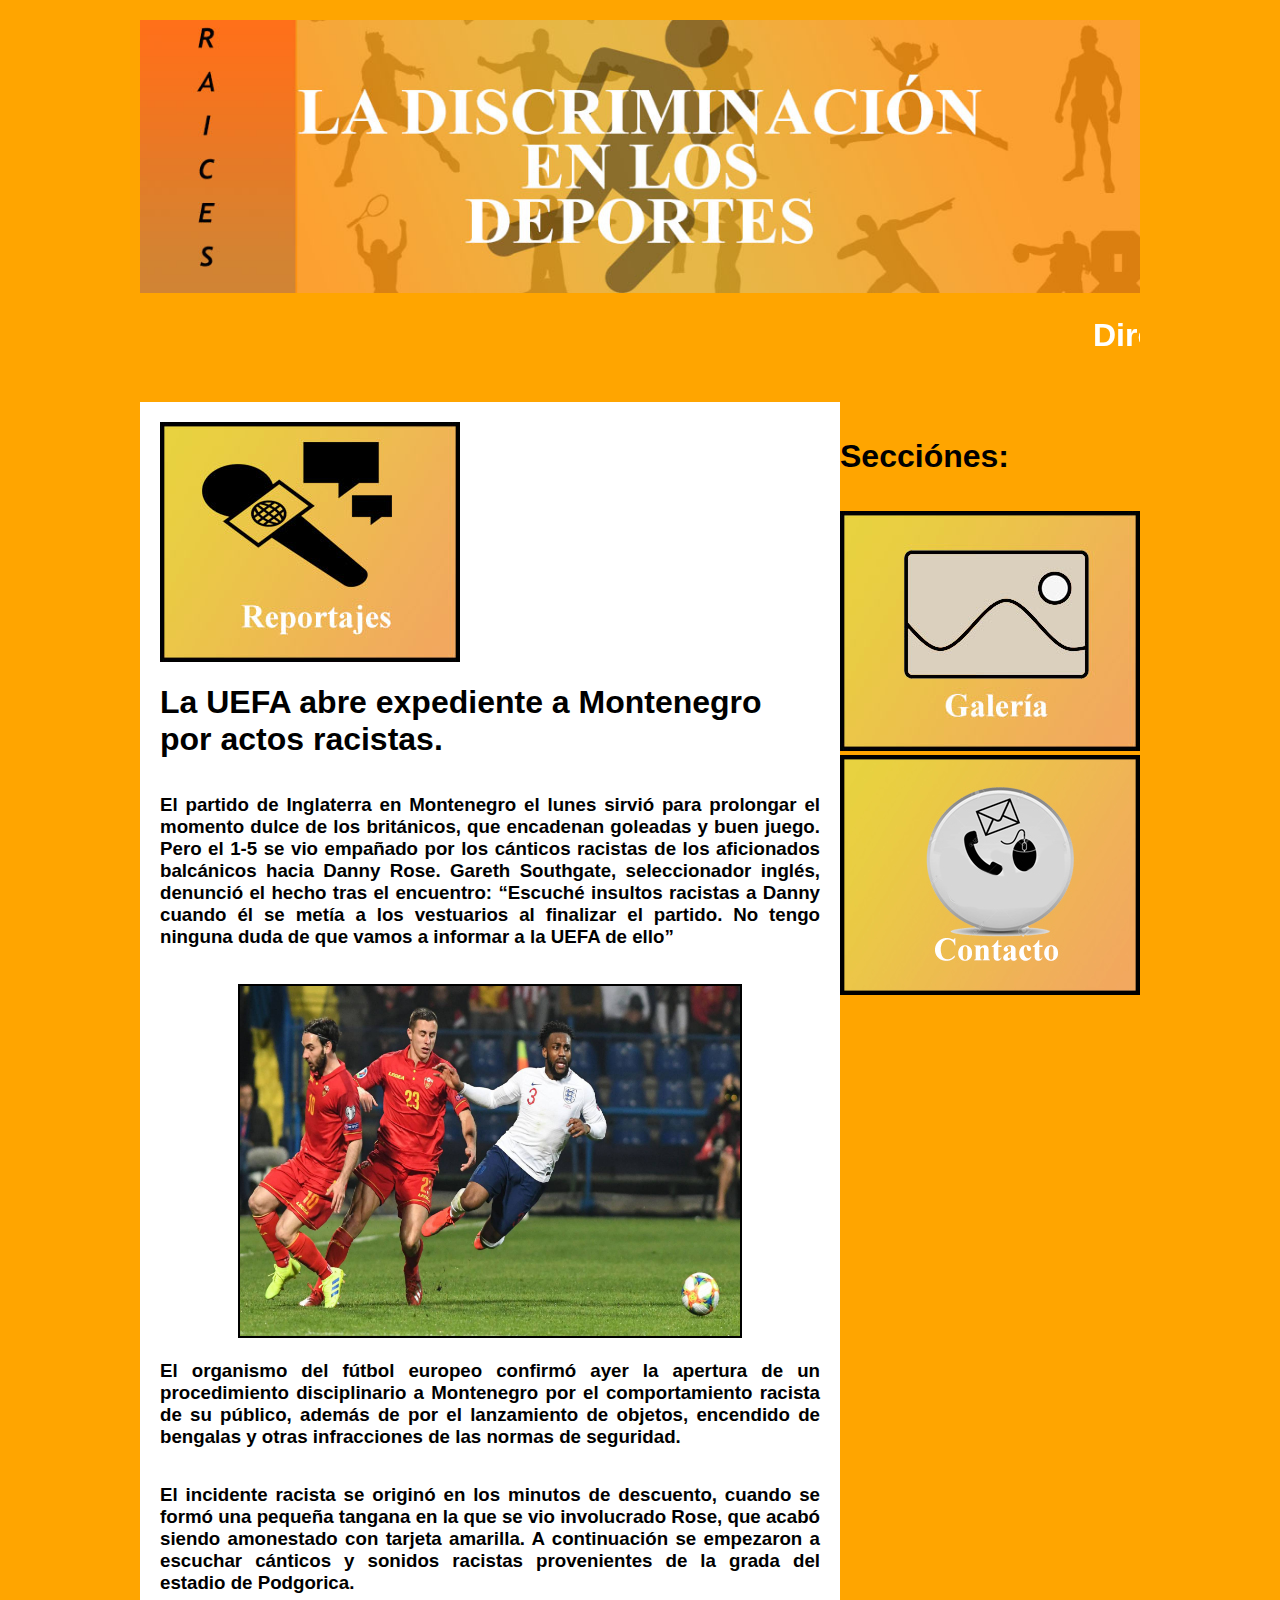
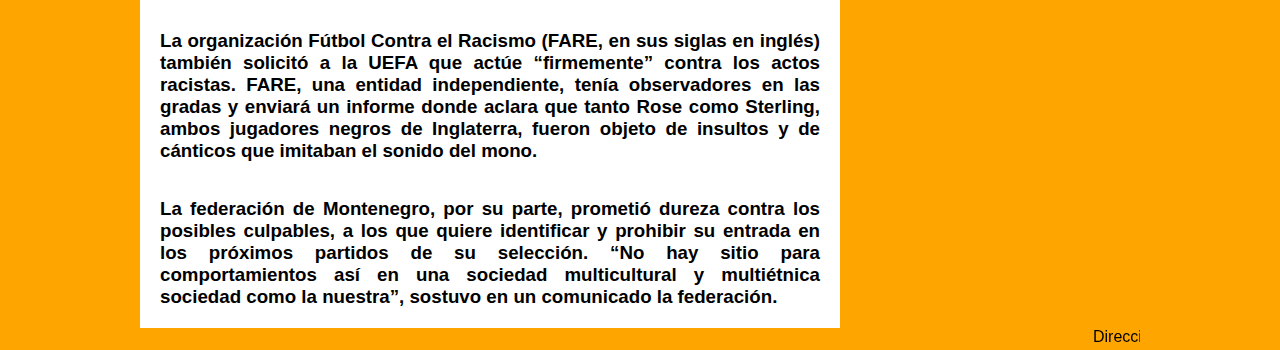
==== V1.html @ da719a33 "Add files via upload" ====
<!doctype html>
<html lang "en">
<head>
<meta http-equiv='Content-Type' content='text/html; charset=iso-8859-1' />
<title> Raices </title>
<link rel="stylesheet" href="css/estilos.css">
<meta name="viewport" content="width=device-width, user-scalable=no, initial-scale=1.0, maximum-scale=1.0, minimum-scale=1.0">
</head>

<body>

<div class="contenedor">

<header>

<li><a href="index.html"><img src="IMG/discriminacion.jpg"></a></li>

<h1><MARQUEE> Direcci�n: Michel Aparcana - Carlos T�pac Yupanqui Mes�as </MARQUEE></h1>
</header>

<section class="main"> 

<td><a href="v2.html" target="_blank"><img src="IMG/reportajes.jpg" width="300" height="240"></a>
<br> </br>
<h1>La UEFA abre expediente a Montenegro por actos racistas. </h1>

<br> </br>
<h3 align="justify">El partido de Inglaterra en Montenegro el lunes sirvi� para prolongar el momento dulce de los brit�nicos, que encadenan goleadas y buen juego. Pero el 1-5 se vio empa�ado por los c�nticos racistas de los aficionados balc�nicos hacia Danny Rose. Gareth Southgate, seleccionador ingl�s, denunci� el hecho tras el encuentro: �Escuch� insultos racistas a Danny cuando �l se met�a a los vestuarios al finalizar el partido. No tengo ninguna duda de que vamos a informar a la UEFA de ello�</h3>
  
<br> </br>
<p align="center"><img border="2" src="IMG/reportaje1.jpg" width="500" height="350"> 
<br> </br>

<h3 align="justify">El organismo del f�tbol europeo confirm� ayer la apertura de un procedimiento disciplinario a Montenegro por el comportamiento racista de su p�blico, adem�s de por el lanzamiento de objetos, encendido de bengalas y otras infracciones de las normas de seguridad.</h2>

<br> </br>

<h3 align="justify">El incidente racista se origin� en los minutos de descuento, cuando se form� una peque�a tangana en la que se vio involucrado Rose, que acab� siendo amonestado con tarjeta amarilla. A continuaci�n se empezaron a escuchar c�nticos y sonidos racistas provenientes de la grada del estadio de Podgorica.</h3>

<br> </br>

<h3 align="justify">La organizaci�n F�tbol Contra el Racismo (FARE, en sus siglas en ingl�s) tambi�n solicit� a la UEFA que act�e �firmemente� contra los actos racistas. FARE, una entidad independiente, ten�a observadores en las gradas y enviar� un informe donde aclara que tanto Rose como Sterling, ambos jugadores negros de Inglaterra, fueron objeto de insultos y de c�nticos que imitaban el sonido del mono.</h3>

<br> </br>

<h3 align="justify">La federaci�n de Montenegro, por su parte, prometi� dureza contra los posibles culpables, a los que quiere identificar y prohibir su entrada en los pr�ximos partidos de su selecci�n. �No hay sitio para comportamientos as� en una sociedad multicultural y multi�tnica sociedad como la nuestra�, sostuvo en un comunicado la federaci�n.</h3>


</section>

<aside> 

<br> </br>

<h1>Secci�nes:</h1>
<br> </br>
<td><a href="v2.html" target="_blank"><img src="IMG/galeria.jpg" width="300" height="240"></a>
</p>
<td><a href="v3.html" target="_blank"><img src="IMG/contactos.jpg" width="300" height="240"></a>
</p>
</aside>


<footer> 
<p>
<MARQUEE> Direccion: Michel Aparcana - Carlos T�pac Yupanqui  ___ Sector: Jaime Bausate y Meza E-mail: jbm@bausate.edu.pe COMUNICADOS </MARQUEE>
</p>
</footer>


</div>
</body>
</html>
---- css/estilos.css ----
* {
	margin: 0;
	padding: 0;
}

body {
    background: orange;
    font-family: Arial;
    /* color: black; */
}

.contenedor {
   /* width: 1000px; */
    /* width: 100%; */
    width: 80%;
    max-width: 1000px;
    /* max-width: 1000px; */
    margin: 0 auto;
    /* background: orange; */
    overflow: hidden;

}

header {
    width: 100%
    background: orange;
    margin: 20px 0;
    box-sizing: border-box;
}


header img{
	width: 100%;
	height: auto;
}

header h1 {
    color: white;
    padding: 20px 0;
    text-align: center;
}



.main {
    /* width: 700px; */
    width: 70%;
    background: #fff;
    padding: 20px;
    float: left;
    box-sizing: border-box; 

main img{
	width: 50%;
	height: auto;
}


main video{ 
	width: 10%;
	height: auto;  
}


aside {
    /* width: 300px; */
    width: 20%;
    padding: 20px;
    box-sizing: border-box; 
    background: #ccc;
    float: left; 
}


footer {
    clear: both;
    float: left;
    margin-top: 20px;
    box-sizing: border-box; 
    width: 100%;
    padding: 20px;
    color: black;
    background: black;  
}
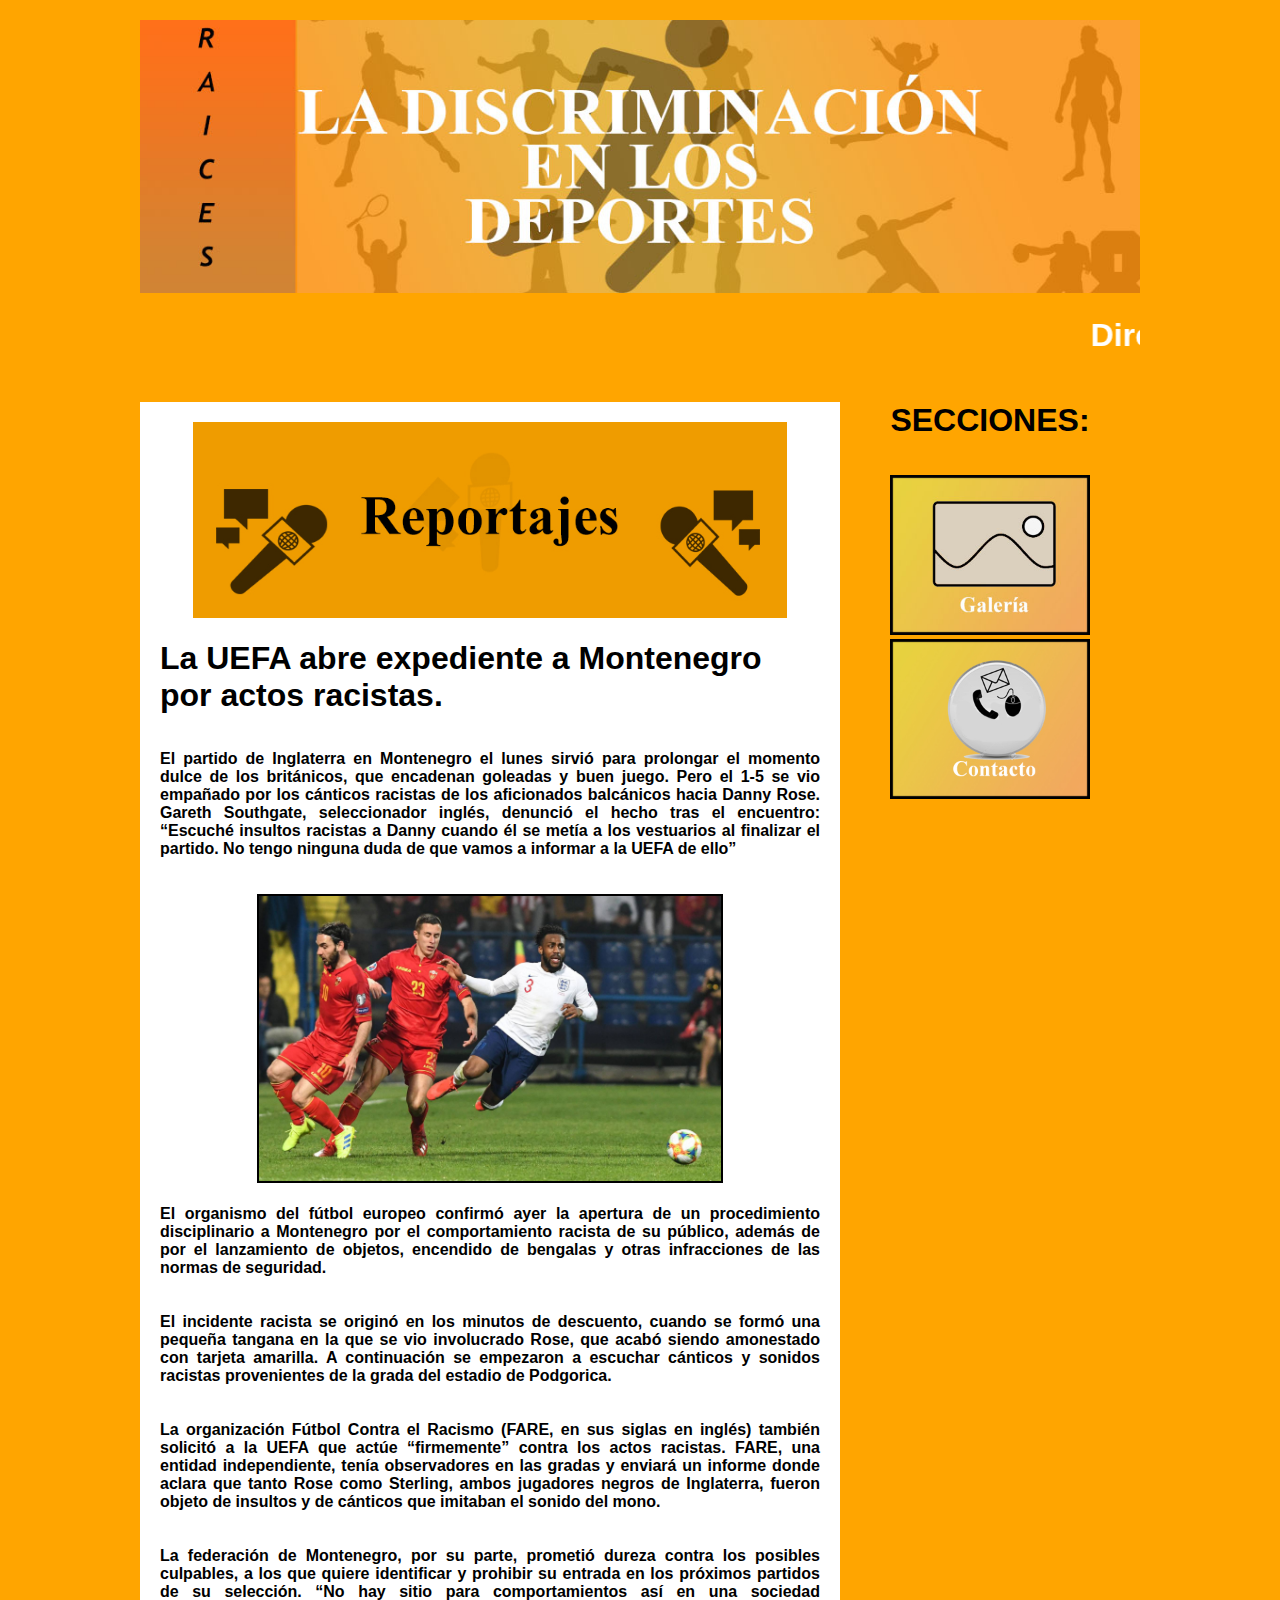
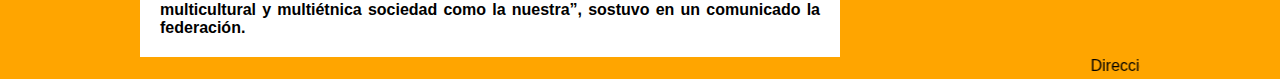
==== commit c104dd05: "Add files via upload" ====
--- a/V1.html
+++ b/V1.html
@@ -23,32 +23,31 @@
 
 <section class="main"> 
 
-<td><a href="v2.html" target="_blank"><img src="IMG/reportajes.jpg" width="300" height="240"></a>-
+<p align="center"><img src="IMG/reportajebanner.jpg" width="90%" height="40%"></a>
 <br> </br>
-<h1>La UEFA abre expediente a Montenegro por actos racistas. </h1>
+<h1 align="left"> La UEFA abre expediente a Montenegro por actos racistas. </h1>
  
 <br> </br>
-<h3 align="justify">El partido de Inglaterra en Montenegro el lunes sirvi� para prolongar el momento dulce de los brit�nicos, que encadenan goleadas y buen juego. Pero el 1-5 se vio empa�ado por los c�nticos racistas de los aficionados balc�nicos hacia Danny Rose. Gareth Southgate, seleccionador ingl�s, denunci� el hecho tras el encuentro: �Escuch� insultos racistas a Danny cuando �l se met�a a los vestuarios al finalizar el partido. No tengo ninguna duda de que vamos a informar a la UEFA de ello�</h3>
+<h4 align="justify">El partido de Inglaterra en Montenegro el lunes sirvi� para prolongar el momento dulce de los brit�nicos, que encadenan goleadas y buen juego. Pero el 1-5 se vio empa�ado por los c�nticos racistas de los aficionados balc�nicos hacia Danny Rose. Gareth Southgate, seleccionador ingl�s, denunci� el hecho tras el encuentro: �Escuch� insultos racistas a Danny cuando �l se met�a a los vestuarios al finalizar el partido. No tengo ninguna duda de que vamos a informar a la UEFA de ello�</h4>
   
 <br> </br>
-<p align="center"><img border="2" src="IMG/reportaje1.jpg" width="500" height="350"> 
+<p align="center"><img border="2" src="IMG/reportaje1.jpg" width="70%" height="40%"> 
 <br> </br>
 
-<h3 align="justify">El organismo del f�tbol europeo confirm� ayer la apertura de un procedimiento disciplinario a Montenegro por el comportamiento racista de su p�blico, adem�s de por el lanzamiento de objetos, encendido de bengalas y otras infracciones de las normas de seguridad.</h2>
+<h4 align="justify">El organismo del f�tbol europeo confirm� ayer la apertura de un procedimiento disciplinario a Montenegro por el comportamiento racista de su p�blico, adem�s de por el lanzamiento de objetos, encendido de bengalas y otras infracciones de las normas de seguridad.</h4>
 
 <br> </br>
 
-<h3 align="justify">El incidente racista se origin� en los minutos de descuento, cuando se form� una peque�a tangana en la que se vio involucrado Rose, que acab� siendo amonestado con tarjeta amarilla. A continuaci�n se empezaron a escuchar c�nticos y sonidos racistas provenientes de la grada del estadio de Podgorica.</h3>
+<h4 align="justify">El incidente racista se origin� en los minutos de descuento, cuando se form� una peque�a tangana en la que se vio involucrado Rose, que acab� siendo amonestado con tarjeta amarilla. A continuaci�n se empezaron a escuchar c�nticos y sonidos racistas provenientes de la grada del estadio de Podgorica.</h4>
 
 <br> </br>
 
-<h3 align="justify">La organizaci�n F�tbol Contra el Racismo (FARE, en sus siglas en ingl�s) tambi�n solicit� a la UEFA que act�e �firmemente� contra los actos racistas. FARE, una entidad independiente, ten�a observadores en las gradas y enviar� un informe donde aclara que tanto Rose como Sterling, ambos jugadores negros de Inglaterra, fueron objeto de insultos y de c�nticos que imitaban el sonido del mono.</h3>
+<h4 align="justify">La organizaci�n F�tbol Contra el Racismo (FARE, en sus siglas en ingl�s) tambi�n solicit� a la UEFA que act�e �firmemente� contra los actos racistas. FARE, una entidad independiente, ten�a observadores en las gradas y enviar� un informe donde aclara que tanto Rose como Sterling, ambos jugadores negros de Inglaterra, fueron objeto de insultos y de c�nticos que imitaban el sonido del mono.</h4>
 
 <br> </br>
 
-<h3 align="justify">La federaci�n de Montenegro, por su parte, prometi� dureza contra los posibles culpables, a los que quiere identificar y prohibir su entrada en los pr�ximos partidos de su selecci�n. �No hay sitio para comportamientos as� en una sociedad multicultural y multi�tnica sociedad como la nuestra�, sostuvo en un comunicado la federaci�n.</h3>
+<h4 align="justify">La federaci�n de Montenegro, por su parte, prometi� dureza contra los posibles culpables, a los que quiere identificar y prohibir su entrada en los pr�ximos partidos de su selecci�n. �No hay sitio para comportamientos as� en una sociedad multicultural y multi�tnica sociedad como la nuestra�, sostuvo en un comunicado la federaci�n.</h4>
  
 
@@ -56,13 +55,11 @@
 
 <aside> 
 
+<h1 align="center"> SECCIONES:</h1>
 <br> </br>
-
-<h1>Secci�nes:</h1>
-<br> </br>
-<td><a href="v2.html" target="_blank"><img src="IMG/galeria.jpg" width="300" height="240"></a>
+<p align="center"><td><a href="v2.html" target="_blank"><img src="IMG/galeria.jpg" width="20%" height="30%"></a>
 </p>
-<td><a href="v3.html" target="_blank"><img src="IMG/contactos.jpg" width="300" height="240"></a>
+<p align="center"><td><a href="v3.html" target="_blank"><img src="IMG/contactos.jpg" width="20%" height="30%"></a>
 </p> 
 </aside>
--- a/css/estilos.css
+++ b/css/estilos.css
@@ -53,20 +53,22 @@
     float: left;
     box-sizing: border-box; 
 
-main img{
-	width: 50%;
+.main img{ 
+	width: 100%; 
 	height: auto;
+
 }
 
 
-main video{ 
-	width: 10%;
+.main video{ 
+	/* width: 700px; */
+	width: auto; 
 	height: auto;  
 }
 
 
 aside {
-    /* width: 300px; */
+                      /* width: 300px; */
     width: 20%;
     padding: 20px;
     box-sizing: border-box; 
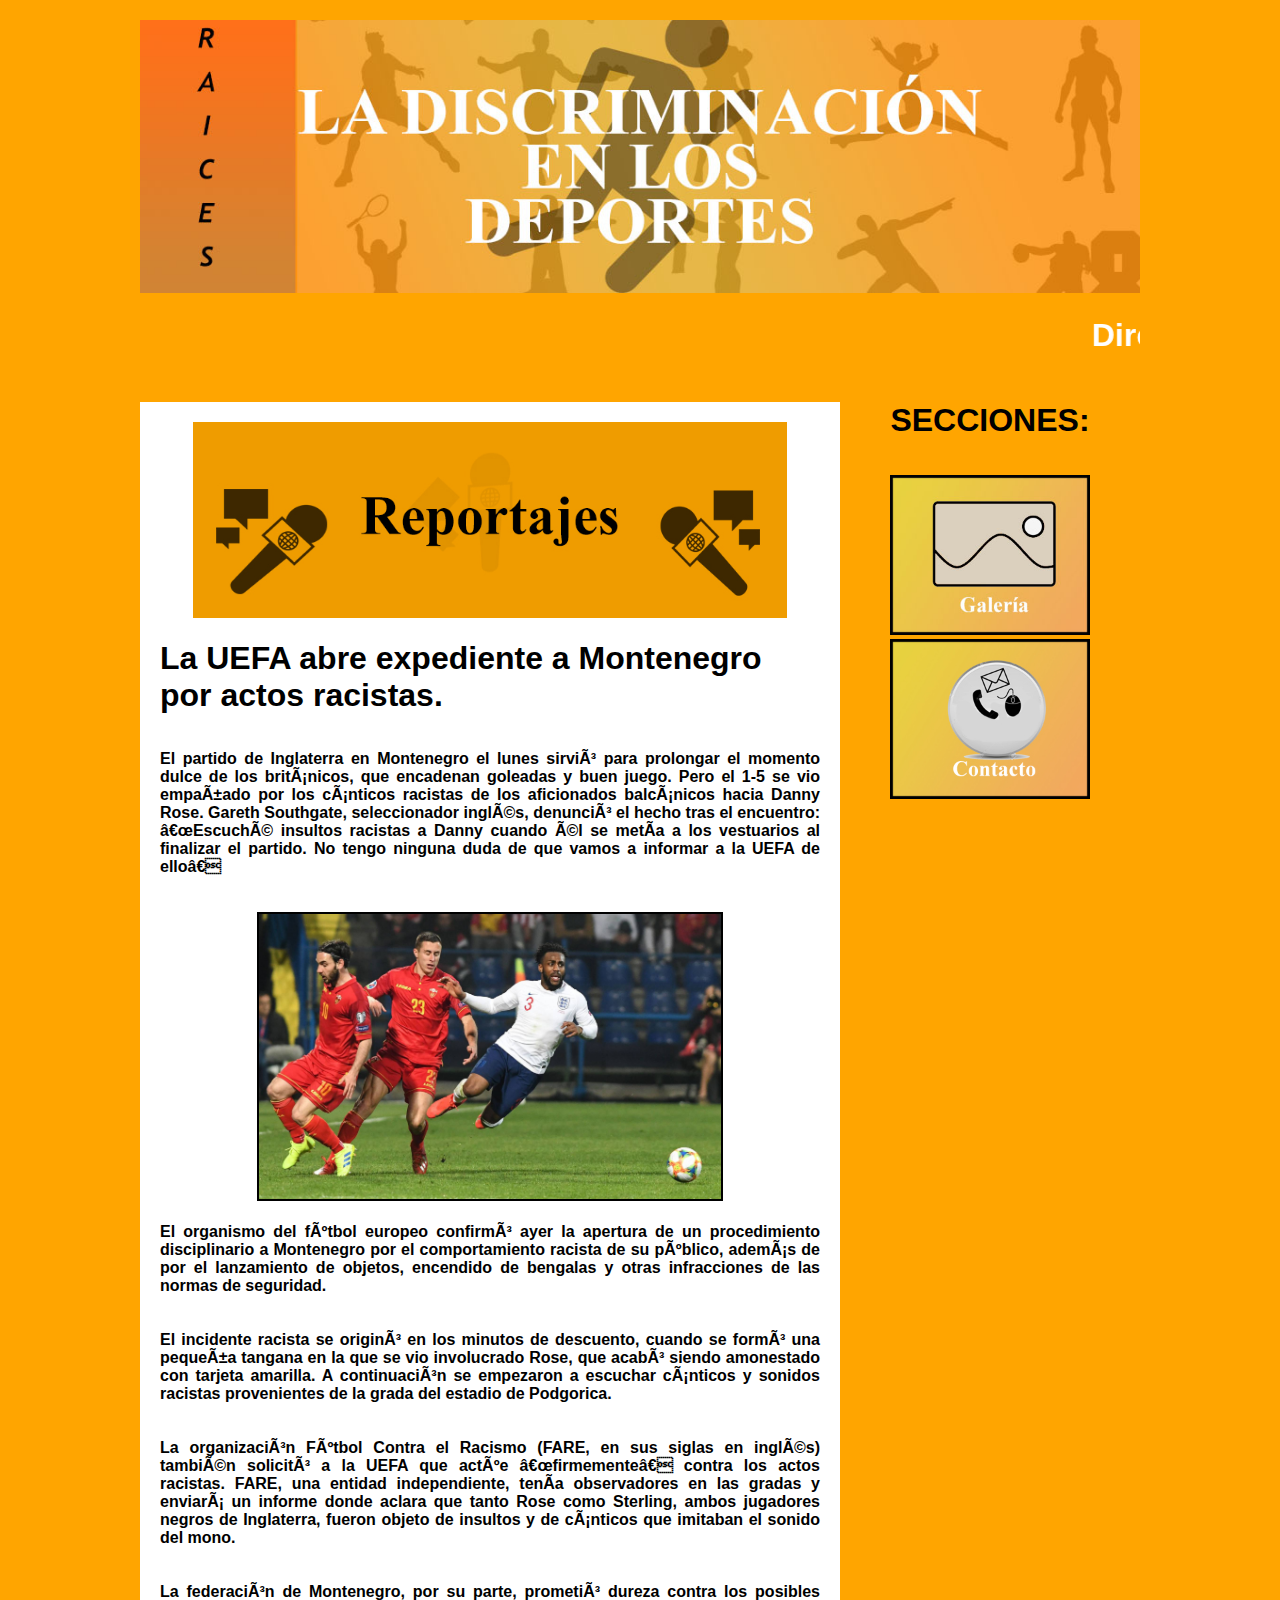
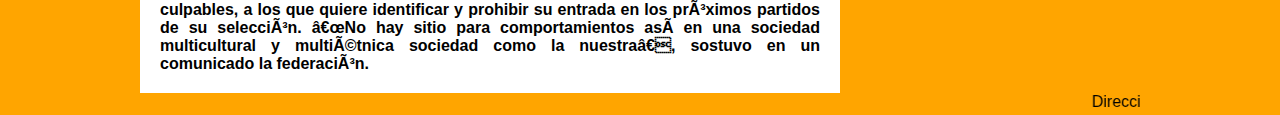
==== commit fd495cb5: "Update V1.html" ====
--- a/V1.html
+++ b/V1.html
@@ -3,8 +3,8 @@
 <head>
 <meta http-equiv='Content-Type' content='text/html; charset=iso-8859-1' />
 <title> Raices </title>
-<link rel="stylesheet" href="css/estilos.css">
-<meta name="viewport" content="width=device-width, user-scalable=no, initial-scale=1.0, maximum-scale=1.0, minimum-scale=1.0">+<link rel="stylesheet" href="css/estilosv1.css">
+<meta name="viewport" content="width=device-width, user-scalable=no, initial-scale=1.0, maximum-scale=1.0, minimum-scale=1.0">
 
 </head>
 
@@ -14,11 +14,11 @@
 
 <header>
 
-<li><a href="index.html"><img src="IMG/discriminacion.jpg"></a></li>-+<li><a href="index.html"><img src="IMG/discriminacion.jpg"></a></li>
 
 
-<h1><MARQUEE> Direcci�n: Michel Aparcana - Carlos T�pac Yupanqui Mes�as </MARQUEE></h1>
+
+<h1><MARQUEE> Dirección: Michel Aparcana - Carlos Túpac Yupanqui Mesías </MARQUEE></h1>
 </header>
 
 <section class="main"> 
@@ -26,29 +26,29 @@
 <p align="center"><img src="IMG/reportajebanner.jpg" width="90%" height="40%"></a>
 <br> </br>
 <h1 align="left"> La UEFA abre expediente a Montenegro por actos racistas. </h1>
-+
 
 <br> </br>
-<h4 align="justify">El partido de Inglaterra en Montenegro el lunes sirvi� para prolongar el momento dulce de los brit�nicos, que encadenan goleadas y buen juego. Pero el 1-5 se vio empa�ado por los c�nticos racistas de los aficionados balc�nicos hacia Danny Rose. Gareth Southgate, seleccionador ingl�s, denunci� el hecho tras el encuentro: �Escuch� insultos racistas a Danny cuando �l se met�a a los vestuarios al finalizar el partido. No tengo ninguna duda de que vamos a informar a la UEFA de ello�</h4>
+<h4 align="justify">El partido de Inglaterra en Montenegro el lunes sirvió para prolongar el momento dulce de los británicos, que encadenan goleadas y buen juego. Pero el 1-5 se vio empañado por los cánticos racistas de los aficionados balcánicos hacia Danny Rose. Gareth Southgate, seleccionador inglés, denunció el hecho tras el encuentro: “Escuché insultos racistas a Danny cuando él se metía a los vestuarios al finalizar el partido. No tengo ninguna duda de que vamos a informar a la UEFA de ello”</h4>
   
 <br> </br>
 <p align="center"><img border="2" src="IMG/reportaje1.jpg" width="70%" height="40%"> 
 <br> </br>
 
-<h4 align="justify">El organismo del f�tbol europeo confirm� ayer la apertura de un procedimiento disciplinario a Montenegro por el comportamiento racista de su p�blico, adem�s de por el lanzamiento de objetos, encendido de bengalas y otras infracciones de las normas de seguridad.</h4>
+<h4 align="justify">El organismo del fútbol europeo confirmó ayer la apertura de un procedimiento disciplinario a Montenegro por el comportamiento racista de su público, además de por el lanzamiento de objetos, encendido de bengalas y otras infracciones de las normas de seguridad.</h4>
 
 <br> </br>
 
-<h4 align="justify">El incidente racista se origin� en los minutos de descuento, cuando se form� una peque�a tangana en la que se vio involucrado Rose, que acab� siendo amonestado con tarjeta amarilla. A continuaci�n se empezaron a escuchar c�nticos y sonidos racistas provenientes de la grada del estadio de Podgorica.</h4>
+<h4 align="justify">El incidente racista se originó en los minutos de descuento, cuando se formó una pequeña tangana en la que se vio involucrado Rose, que acabó siendo amonestado con tarjeta amarilla. A continuación se empezaron a escuchar cánticos y sonidos racistas provenientes de la grada del estadio de Podgorica.</h4>
 
 <br> </br>
 
-<h4 align="justify">La organizaci�n F�tbol Contra el Racismo (FARE, en sus siglas en ingl�s) tambi�n solicit� a la UEFA que act�e �firmemente� contra los actos racistas. FARE, una entidad independiente, ten�a observadores en las gradas y enviar� un informe donde aclara que tanto Rose como Sterling, ambos jugadores negros de Inglaterra, fueron objeto de insultos y de c�nticos que imitaban el sonido del mono.</h4>
+<h4 align="justify">La organización Fútbol Contra el Racismo (FARE, en sus siglas en inglés) también solicitó a la UEFA que actúe “firmemente” contra los actos racistas. FARE, una entidad independiente, tenía observadores en las gradas y enviará un informe donde aclara que tanto Rose como Sterling, ambos jugadores negros de Inglaterra, fueron objeto de insultos y de cánticos que imitaban el sonido del mono.</h4>
 
 <br> </br>
 
-<h4 align="justify">La federaci�n de Montenegro, por su parte, prometi� dureza contra los posibles culpables, a los que quiere identificar y prohibir su entrada en los pr�ximos partidos de su selecci�n. �No hay sitio para comportamientos as� en una sociedad multicultural y multi�tnica sociedad como la nuestra�, sostuvo en un comunicado la federaci�n.</h4>
-+<h4 align="justify">La federación de Montenegro, por su parte, prometió dureza contra los posibles culpables, a los que quiere identificar y prohibir su entrada en los próximos partidos de su selección. “No hay sitio para comportamientos así en una sociedad multicultural y multiétnica sociedad como la nuestra”, sostuvo en un comunicado la federación.</h4>
+
 
 
 </section>
@@ -60,18 +60,18 @@
 <p align="center"><td><a href="v2.html" target="_blank"><img src="IMG/galeria.jpg" width="20%" height="30%"></a>
 </p>
 <p align="center"><td><a href="v3.html" target="_blank"><img src="IMG/contactos.jpg" width="20%" height="30%"></a>
-</p>+</p>
 
 </aside>
 
 
 <footer> 
 <p>
-<MARQUEE> Direccion: Michel Aparcana - Carlos T�pac Yupanqui  ___ Sector: Jaime Bausate y Meza E-mail: jbm@bausate.edu.pe COMUNICADOS </MARQUEE>
+<MARQUEE> Direccion: Michel Aparcana - Carlos Túpac Yupanqui  ___ Sector: Jaime Bausate y Meza E-mail: jbm@bausate.edu.pe COMUNICADOS </MARQUEE>
 </p>
 </footer>
 
 
 </div>
 </body>
-</html>+</html>
--- a/css/estilosv1.css
+++ b/css/estilosv1.css
@@ -0,0 +1,86 @@
+
+
+
+* {
+	margin: 0;
+	padding: 0;
+}
+
+body {
+    background: orange;
+    font-family: Arial;
+    /* color: black; */
+}
+
+.contenedor {
+   /* width: 1000px; */
+    /* width: 100%; */
+    width: 80%;
+    max-width: 1000px;
+    /* max-width: 1000px; */
+    margin: 0 auto;
+    /* background: orange; */
+    overflow: hidden;
+
+}
+
+header {
+    width: 100%
+    background: orange;
+    margin: 20px 0;
+    box-sizing: border-box;
+}
+
+
+header img{
+	width: 100%;
+	height: auto;
+}
+
+header h1 {
+    color: white;
+    padding: 20px 0;
+    text-align: center;
+}
+
+header h2{
+	width: 80%;
+	height: auto;
+}
+
+
+.main {
+    /* width: 700px; */
+    width: 70%;
+    background: #fff;
+    padding: 20px;
+    float: left;
+    box-sizing: border-box; 
+
+
+main video{ 
+	width: 10%;
+	height: auto;  
+}
+
+
+aside {
+    /* width: 300px; */
+    width: 20%;
+    padding: 20px;
+    box-sizing: border-box; 
+    background: #ccc;
+    float: left; 
+}
+
+
+footer {
+    clear: both;
+    float: left;
+    margin-top: 20px;
+    box-sizing: border-box; 
+    width: 100%;
+    padding: 20px;
+    color: black;
+    background: black;  
+}